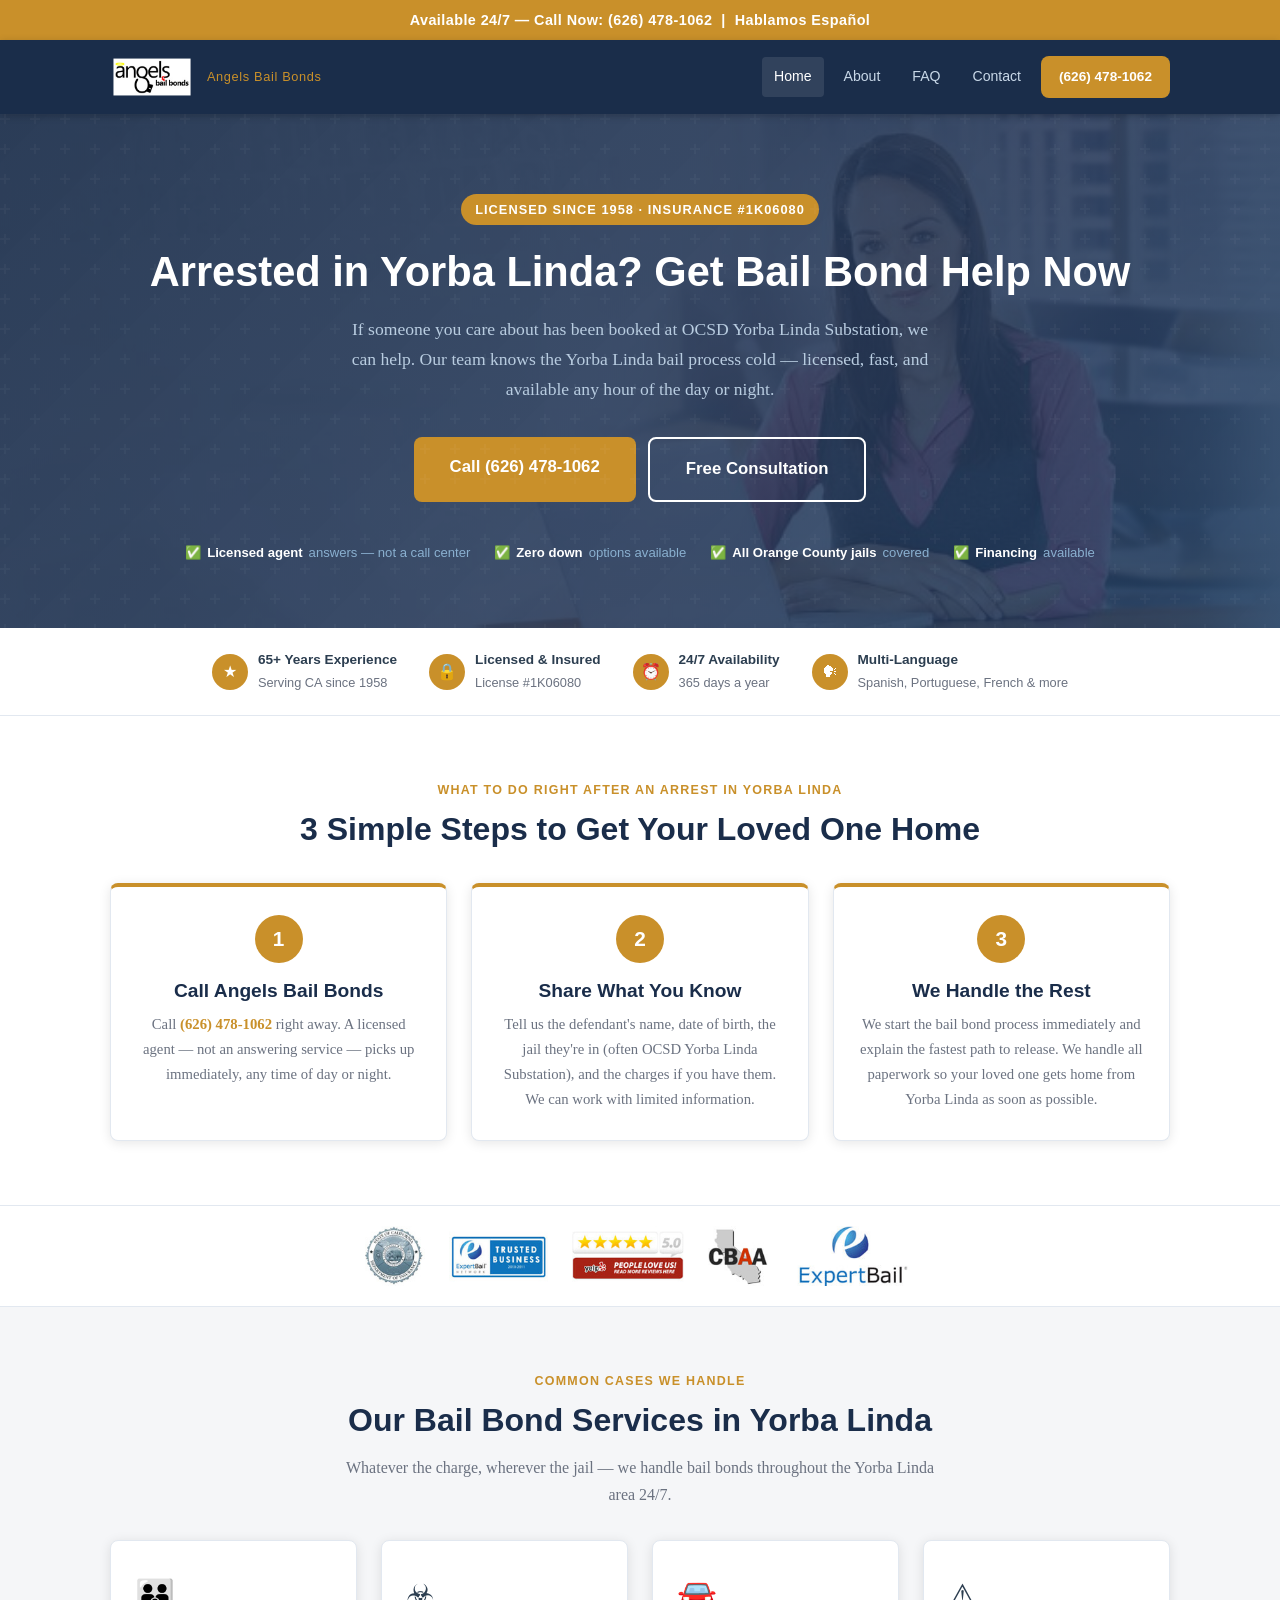
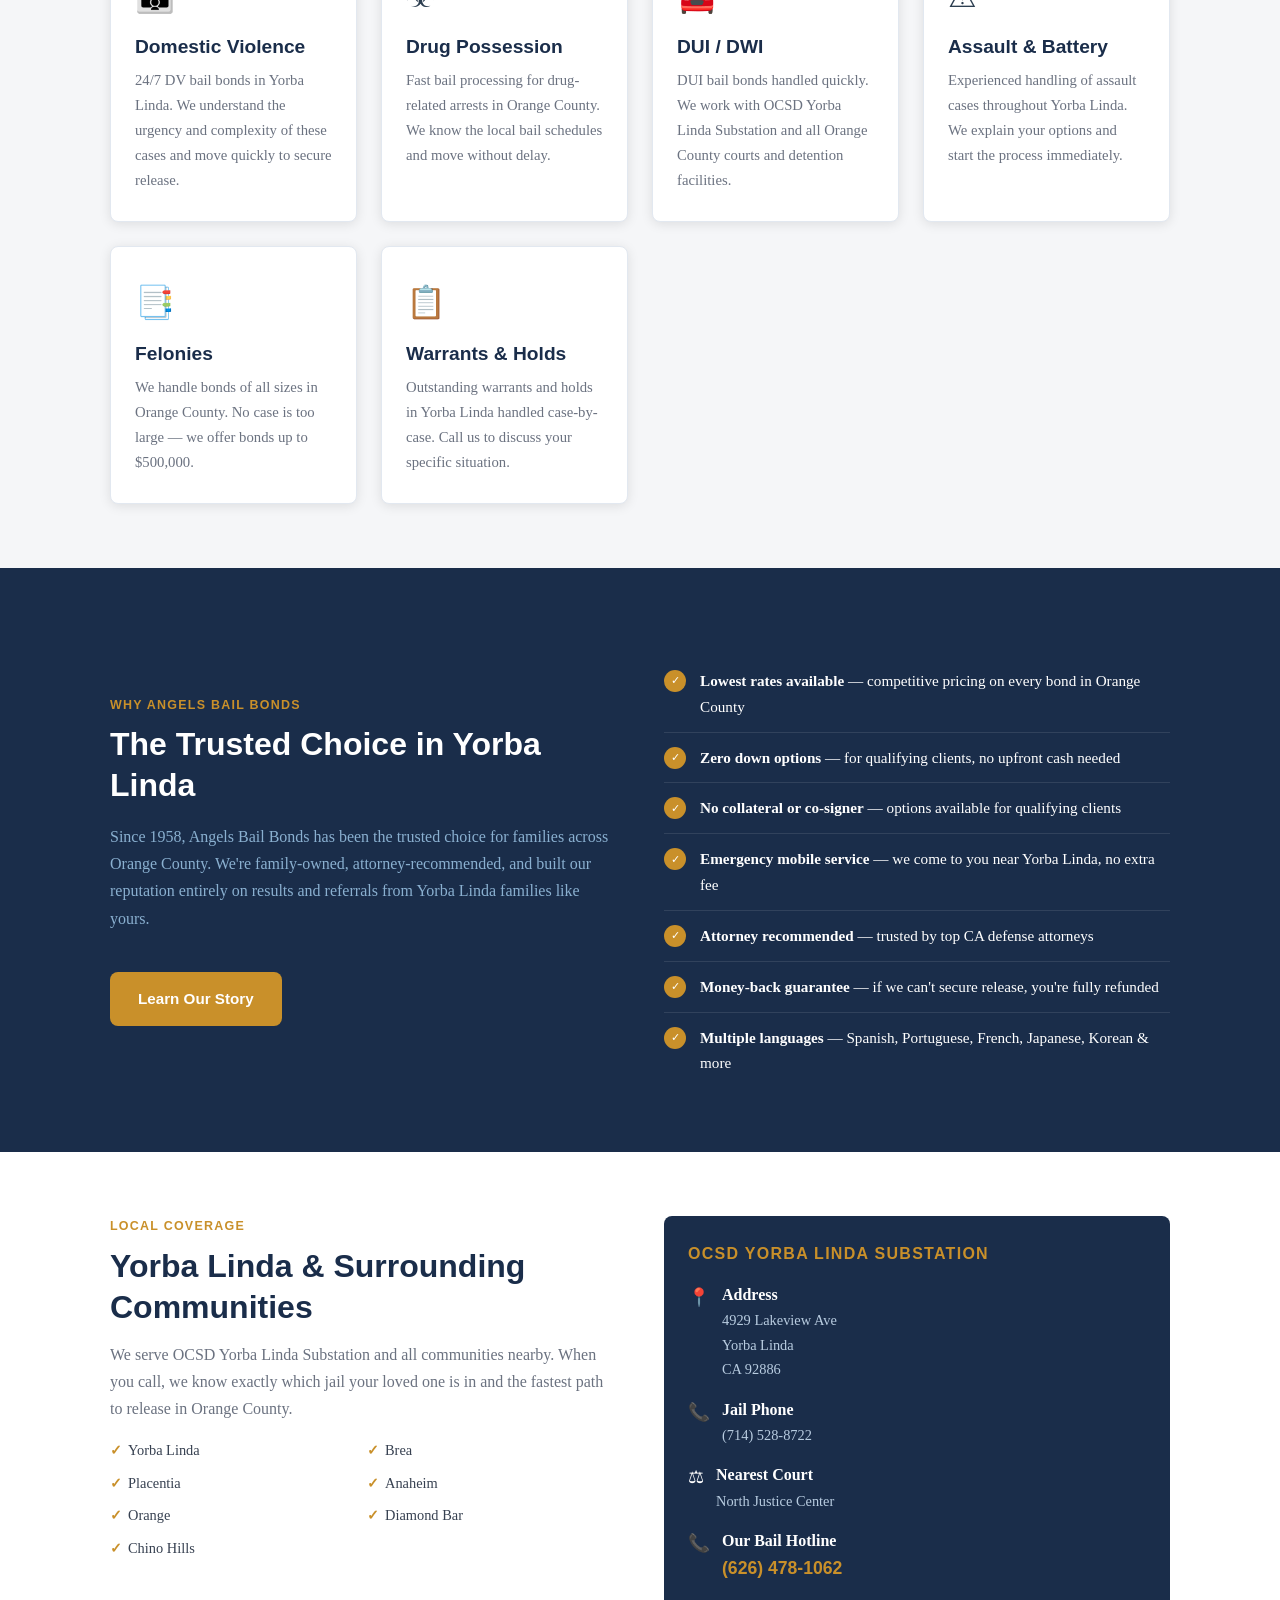
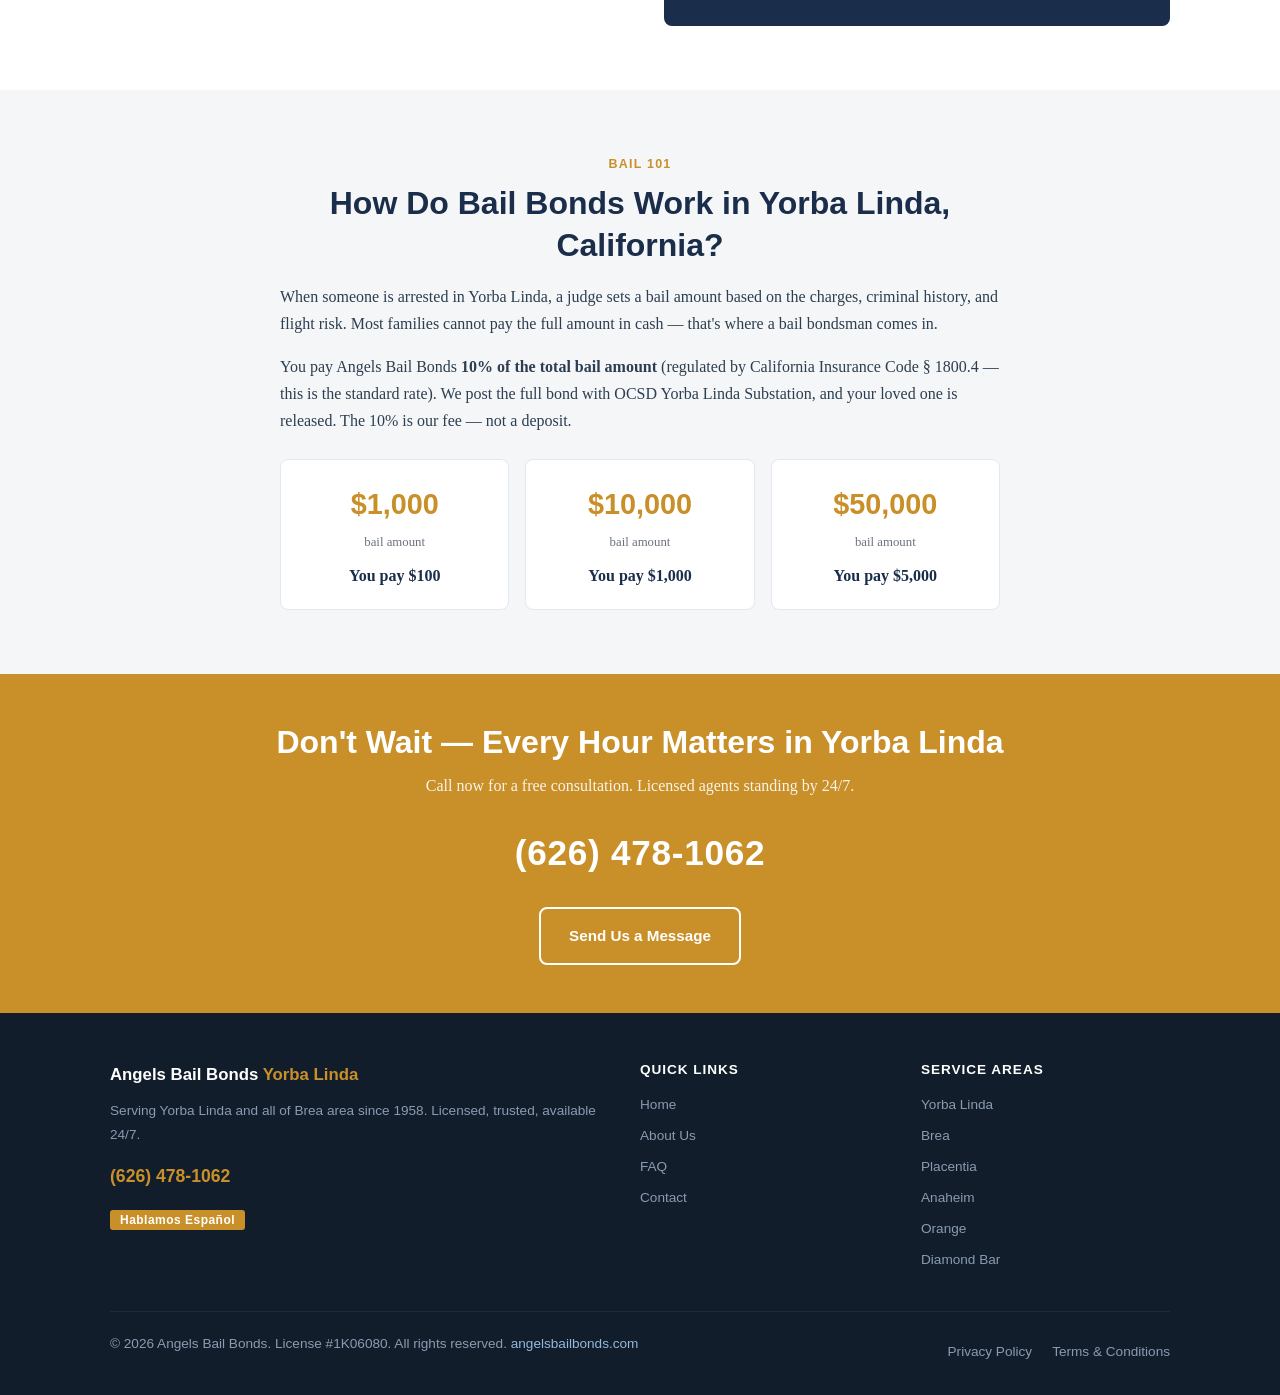
==== index.html @ 66644fff "Initial commit — yorbalindabailbonds bail bond site" ====
<!DOCTYPE html>
<html lang="en">
<head>
  <meta charset="UTF-8">
  <meta name="viewport" content="width=device-width, initial-scale=1.0">
  <title>Bail Bonds Yorba Linda | Angels Bail Bonds — (626) 478-1062</title>
  <meta name="description" content="24/7 bail bonds in Yorba Linda, CA. Angels Bail Bonds — licensed since 1958, serving OCSD Yorba Linda Substation area. Fast release. Call (626) 478-1062 now.">
  <meta name="robots" content="index, follow">
  <link rel="canonical" href="https://yorbalindabailbonds.com/">

  <meta property="og:title" content="Bail Bonds Yorba Linda | Angels Bail Bonds">
  <meta property="og:description" content="24/7 bail bonds in Yorba Linda. Licensed since 1958. Fast release. Call (626) 478-1062.">
  <meta property="og:url" content="https://yorbalindabailbonds.com/">
  <meta property="og:type" content="website">

  <link rel="icon" href="images/favicon.ico">
  <link rel="stylesheet" href="css/styles.css">

  <script type="application/ld+json">
  {
    "@context": "https://schema.org",
    "@type": "LocalBusiness",
    "@id": "https://yorbalindabailbonds.com/#localbusiness",
    "name": "Angels Bail Bonds — Yorba Linda",
    "description": "Licensed bail bond agency serving Yorba Linda and Orange County since 1958. Available 24/7.",
    "url": "https://yorbalindabailbonds.com",
    "telephone": "+16264781062",
    "address": {
      "@type": "PostalAddress",
      "streetAddress": "Near OCSD Yorba Linda Substation",
      "addressLocality": "Yorba Linda",
      "addressRegion": "CA",
      "postalCode": "92886",
      "addressCountry": "US"
    },
    "geo": {
      "@type": "GeoCoordinates",
      "latitude": 33.8886,
      "longitude": -117.8131
    },
    "hasMap": "https://maps.google.com/?q=Angels+Bail+Bonds+Yorba+Linda+CA",
    "areaServed": [
      "Yorba Linda", "Brea", "Placentia", "Anaheim", "Orange", "Diamond Bar", "Orange County"
    ],
    "openingHours": "Mo-Su 00:00-23:59",
    "hasCredential": "California Insurance License #1K06080",
    "foundingDate": "1958",
    "parentOrganization": {
      "@type": "Organization",
      "@id": "https://www.angelsbailbonds.com/#organization",
      "name": "Angels Bail Bonds",
      "url": "https://www.angelsbailbonds.com",
      "foundingDate": "1958"
    },
    "sameAs": [
      "https://www.angelsbailbonds.com",
      "https://www.facebook.com/angelsbailbonds",
      "https://www.yelp.com/biz/angels-bail-bonds"
    ],
    "knowsAbout": [
      "Bail bonds Yorba Linda",
      "OCSD Yorba Linda Substation bail process",
      "Orange County jail release procedures",
      "Domestic violence bail bonds",
      "24/7 emergency bail bonds"
    ]
  }
  </script>
</head>
<body>

  <div class="topbar">
    Available 24/7 — Call Now: <a href="tel:6264781062">(626) 478-1062</a> &nbsp;|&nbsp; Hablamos Español
  </div>
  <header class="site-header">
    <div class="container header-inner">
      <a href="index.html" class="logo">
        <img src="images/cropped-ABB-logo.png" alt="Angels Bail Bonds" style="height:40px;width:auto;vertical-align:middle;margin-right:8px">
        <span style="display:inline-block;vertical-align:middle">Angels Bail Bonds<span style="display:block;font-size:.75rem;font-weight:400;color:#94b8d8;letter-spacing:.05em"></span></span>
      </a>
      <nav>
        <a href="index.html" class="active">Home</a>
        <a href="about.html">About</a>
        <a href="faq.html">FAQ</a>
        <a href="contact.html">Contact</a>
        <a href="tel:6264781062" class="btn btn--gold" style="padding:9px 18px;font-size:.85rem;">(626) 478-1062</a>
      </nav>
      <div class="hamburger" aria-label="Menu"><span></span><span></span><span></span></div>
    </div>
    <div class="mobile-nav">
      <a href="index.html">Home</a>
      <a href="about.html">About Us</a>
      <a href="faq.html">FAQ</a>
      <a href="contact.html">Contact</a>
      <a href="tel:6264781062" style="color:#c9902a;font-weight:700;">(626) 478-1062</a>
    </div>
  </header>

  <!-- Hero -->
  <section class="hero" style="background-image:linear-gradient(135deg,rgba(26,45,74,.92) 0%,rgba(36,56,89,.88) 60%,rgba(26,58,96,.85) 100%),url('images/ABB-home-1-cover.jpg');background-size:cover;background-position:center">
    <div class="container">
      <div class="hero-badge">Licensed Since 1958 · Insurance #1K06080</div>
      <h1>Arrested in Yorba Linda? Get Bail Bond Help Now</h1>
      <p class="hero-sub">If someone you care about has been booked at OCSD Yorba Linda Substation, we can help. Our team knows the Yorba Linda bail process cold — licensed, fast, and available any hour of the day or night.</p>
      <div class="hero-ctas">
        <a href="tel:6264781062" class="btn btn--gold btn--lg">Call (626) 478-1062</a>
        <a href="contact.html" class="btn btn--outline btn--lg">Free Consultation</a>
      </div>
      <div class="hero-trust">
        <span>&#9989; <strong>Licensed agent</strong> answers — not a call center</span>
        <span>&#9989; <strong>Zero down</strong> options available</span>
        <span>&#9989; <strong>All Orange County jails</strong> covered</span>
        <span>&#9989; <strong>Financing</strong> available</span>
      </div>
    </div>
  </section>

  <!-- Trust Bar -->
  <div class="trust-bar">
    <div class="container trust-bar-inner">
      <div class="trust-item">
        <div class="trust-icon">&#9733;</div>
        <div>
          <strong style="display:block;font-family:Arial,sans-serif;font-size:.85rem">65+ Years Experience</strong>
          <span style="font-size:.8rem;color:#6b7280">Serving CA since 1958</span>
        </div>
      </div>
      <div class="trust-item">
        <div class="trust-icon">&#128274;</div>
        <div>
          <strong style="display:block;font-family:Arial,sans-serif;font-size:.85rem">Licensed &amp; Insured</strong>
          <span style="font-size:.8rem;color:#6b7280">License #1K06080</span>
        </div>
      </div>
      <div class="trust-item">
        <div class="trust-icon">&#9200;</div>
        <div>
          <strong style="display:block;font-family:Arial,sans-serif;font-size:.85rem">24/7 Availability</strong>
          <span style="font-size:.8rem;color:#6b7280">365 days a year</span>
        </div>
      </div>
      <div class="trust-item">
        <div class="trust-icon">&#128483;</div>
        <div>
          <strong style="display:block;font-family:Arial,sans-serif;font-size:.85rem">Multi-Language</strong>
          <span style="font-size:.8rem;color:#6b7280">Spanish, Portuguese, French &amp; more</span>
        </div>
      </div>
    </div>
  </div>

  <!-- 3 Steps -->
  <section class="section">
    <div class="container">
      <p class="section-label text-center">What to Do Right After an Arrest in Yorba Linda</p>
      <h2 class="text-center text-navy">3 Simple Steps to Get Your Loved One Home</h2>
      <div class="cards" style="margin-top:32px;grid-template-columns:repeat(3,1fr)">
        <div class="card" style="border-top:4px solid var(--gold);text-align:center">
          <div style="width:48px;height:48px;background:var(--gold);color:#fff;border-radius:50%;display:flex;align-items:center;justify-content:center;font-family:Arial,sans-serif;font-weight:900;font-size:1.3rem;margin:0 auto 16px">1</div>
          <h3>Call Angels Bail Bonds</h3>
          <p>Call <a href="tel:6264781062" style="color:var(--gold);font-weight:700">(626) 478-1062</a> right away. A licensed agent — not an answering service — picks up immediately, any time of day or night.</p>
        </div>
        <div class="card" style="border-top:4px solid var(--gold);text-align:center">
          <div style="width:48px;height:48px;background:var(--gold);color:#fff;border-radius:50%;display:flex;align-items:center;justify-content:center;font-family:Arial,sans-serif;font-weight:900;font-size:1.3rem;margin:0 auto 16px">2</div>
          <h3>Share What You Know</h3>
          <p>Tell us the defendant's name, date of birth, the jail they're in (often OCSD Yorba Linda Substation), and the charges if you have them. We can work with limited information.</p>
        </div>
        <div class="card" style="border-top:4px solid var(--gold);text-align:center">
          <div style="width:48px;height:48px;background:var(--gold);color:#fff;border-radius:50%;display:flex;align-items:center;justify-content:center;font-family:Arial,sans-serif;font-weight:900;font-size:1.3rem;margin:0 auto 16px">3</div>
          <h3>We Handle the Rest</h3>
          <p>We start the bail bond process immediately and explain the fastest path to release. We handle all paperwork so your loved one gets home from Yorba Linda as soon as possible.</p>
        </div>
      </div>
    </div>
  </section>

  <!-- Trust Badges -->
  <div style="background:#fff;border-top:1px solid #e2e8f0;border-bottom:1px solid #e2e8f0;padding:20px 0">
    <div class="container" style="display:flex;align-items:center;justify-content:center;gap:24px;flex-wrap:wrap">
      <img src="images/ABB-home-2-image-1.jpg" alt="Licensed Bail Bonds" style="height:60px;width:auto;object-fit:contain">
      <img src="images/ABB-home-2-image-2.jpg" alt="BBB Accredited" style="height:60px;width:auto;object-fit:contain">
      <img src="images/ABB-home-2-image-3.jpg" alt="Trusted Bail Agent" style="height:60px;width:auto;object-fit:contain">
      <img src="images/ABB-home-2-image-4.jpg" alt="24/7 Service" style="height:60px;width:auto;object-fit:contain">
      <img src="images/ABB-home-2-image-5.jpg" alt="Angels Bail Bonds" style="height:60px;width:auto;object-fit:contain">
    </div>
  </div>

  <!-- Services -->
  <section class="section section--gray">
    <div class="container">
      <p class="section-label text-center">Common Cases We Handle</p>
      <h2 class="text-center text-navy">Our Bail Bond Services in Yorba Linda</h2>
      <p class="text-center" style="max-width:600px;margin:12px auto 0;color:#6b7280">Whatever the charge, wherever the jail — we handle bail bonds throughout the Yorba Linda area 24/7.</p>
      <div class="cards" style="margin-top:32px">
        <div class="card">
          <div class="card-icon">&#128106;</div>
          <h3>Domestic Violence</h3>
          <p>24/7 DV bail bonds in Yorba Linda. We understand the urgency and complexity of these cases and move quickly to secure release.</p>
        </div>
        <div class="card">
          <div class="card-icon">&#9763;</div>
          <h3>Drug Possession</h3>
          <p>Fast bail processing for drug-related arrests in Orange County. We know the local bail schedules and move without delay.</p>
        </div>
        <div class="card">
          <div class="card-icon">&#128664;</div>
          <h3>DUI / DWI</h3>
          <p>DUI bail bonds handled quickly. We work with OCSD Yorba Linda Substation and all Orange County courts and detention facilities.</p>
        </div>
        <div class="card">
          <div class="card-icon">&#9888;</div>
          <h3>Assault &amp; Battery</h3>
          <p>Experienced handling of assault cases throughout Yorba Linda. We explain your options and start the process immediately.</p>
        </div>
        <div class="card">
          <div class="card-icon">&#128209;</div>
          <h3>Felonies</h3>
          <p>We handle bonds of all sizes in Orange County. No case is too large — we offer bonds up to $500,000.</p>
        </div>
        <div class="card">
          <div class="card-icon">&#128203;</div>
          <h3>Warrants &amp; Holds</h3>
          <p>Outstanding warrants and holds in Yorba Linda handled case-by-case. Call us to discuss your specific situation.</p>
        </div>
      </div>
    </div>
  </section>

  <!-- Why Choose Us -->
  <section class="section section--navy">
    <div class="container" style="display:grid;grid-template-columns:1fr 1fr;gap:48px;align-items:center">
      <div>
        <p class="section-label">Why Angels Bail Bonds</p>
        <h2 style="color:#fff;margin-bottom:16px">The Trusted Choice in Yorba Linda</h2>
        <p style="color:#8ab0d0">Since 1958, Angels Bail Bonds has been the trusted choice for families across Orange County. We're family-owned, attorney-recommended, and built our reputation entirely on results and referrals from Yorba Linda families like yours.</p>
        <a href="about.html" class="btn btn--gold mt-24" style="display:inline-block">Learn Our Story</a>
      </div>
      <ul class="why-list">
        <li><div class="why-check">&#10003;</div><span><strong style="color:#fff">Lowest rates available</strong> — competitive pricing on every bond in Orange County</span></li>
        <li><div class="why-check">&#10003;</div><span><strong style="color:#fff">Zero down options</strong> — for qualifying clients, no upfront cash needed</span></li>
        <li><div class="why-check">&#10003;</div><span><strong style="color:#fff">No collateral or co-signer</strong> — options available for qualifying clients</span></li>
        <li><div class="why-check">&#10003;</div><span><strong style="color:#fff">Emergency mobile service</strong> — we come to you near Yorba Linda, no extra fee</span></li>
        <li><div class="why-check">&#10003;</div><span><strong style="color:#fff">Attorney recommended</strong> — trusted by top CA defense attorneys</span></li>
        <li><div class="why-check">&#10003;</div><span><strong style="color:#fff">Money-back guarantee</strong> — if we can't secure release, you're fully refunded</span></li>
        <li><div class="why-check">&#10003;</div><span><strong style="color:#fff">Multiple languages</strong> — Spanish, Portuguese, French, Japanese, Korean &amp; more</span></li>
      </ul>
    </div>
  </section>

  <!-- Local Coverage -->
  <section class="section">
    <div class="container">
      <div style="display:grid;grid-template-columns:1fr 1fr;gap:48px;align-items:start">
        <div>
          <p class="section-label">Local Coverage</p>
          <h2 class="text-navy">Yorba Linda &amp; Surrounding Communities</h2>
          <p style="margin-top:12px;color:#6b7280">We serve OCSD Yorba Linda Substation and all communities nearby. When you call, we know exactly which jail your loved one is in and the fastest path to release in Orange County.</p>
          <ul style="margin-top:16px;display:grid;grid-template-columns:1fr 1fr;gap:8px;list-style:none">
            <li style="display:flex;align-items:center;gap:6px;font-size:.9rem;color:#374151"><span style="color:var(--gold);font-weight:700">&#10003;</span> Yorba Linda</li>
            <li style="display:flex;align-items:center;gap:6px;font-size:.9rem;color:#374151"><span style="color:var(--gold);font-weight:700">&#10003;</span> Brea</li>
            <li style="display:flex;align-items:center;gap:6px;font-size:.9rem;color:#374151"><span style="color:var(--gold);font-weight:700">&#10003;</span> Placentia</li>
            <li style="display:flex;align-items:center;gap:6px;font-size:.9rem;color:#374151"><span style="color:var(--gold);font-weight:700">&#10003;</span> Anaheim</li>
            <li style="display:flex;align-items:center;gap:6px;font-size:.9rem;color:#374151"><span style="color:var(--gold);font-weight:700">&#10003;</span> Orange</li>
            <li style="display:flex;align-items:center;gap:6px;font-size:.9rem;color:#374151"><span style="color:var(--gold);font-weight:700">&#10003;</span> Diamond Bar</li>
            <li style="display:flex;align-items:center;gap:6px;font-size:.9rem;color:#374151"><span style="color:var(--gold);font-weight:700">&#10003;</span> Chino Hills</li>
          </ul>
        </div>
        <div class="info-box">
          <h3>OCSD Yorba Linda Substation</h3>
          <div class="info-row">
            <div class="info-row-icon">&#128205;</div>
            <div>
              <strong>Address</strong>
              <p>4929 Lakeview Ave<br>Yorba Linda<br>CA 92886</p>
            </div>
          </div>
          <div class="info-row">
            <div class="info-row-icon">&#128222;</div>
            <div>
              <strong>Jail Phone</strong>
              <p>(714) 528-8722</p>
            </div>
          </div>
          <div class="info-row">
            <div class="info-row-icon">&#9878;</div>
            <div>
              <strong>Nearest Court</strong>
              <p>North Justice Center</p>
            </div>
          </div>
          <div class="info-row">
            <div class="info-row-icon">&#128222;</div>
            <div>
              <strong>Our Bail Hotline</strong>
              <p><a href="tel:6264781062" style="color:#c9902a;font-family:Arial,sans-serif;font-weight:700;font-size:1.1rem">(626) 478-1062</a></p>
            </div>
          </div>
        </div>
      </div>
    </div>
  </section>

  <!-- How Bail Works -->
  <section class="section section--gray">
    <div class="container" style="max-width:760px">
      <p class="section-label text-center">Bail 101</p>
      <h2 class="text-center text-navy">How Do Bail Bonds Work in Yorba Linda, California?</h2>
      <p style="margin-top:16px">When someone is arrested in Yorba Linda, a judge sets a bail amount based on the charges, criminal history, and flight risk. Most families cannot pay the full amount in cash — that's where a bail bondsman comes in.</p>
      <p>You pay Angels Bail Bonds <strong>10% of the total bail amount</strong> (regulated by California Insurance Code § 1800.4 — this is the standard rate). We post the full bond with OCSD Yorba Linda Substation, and your loved one is released. The 10% is our fee — not a deposit.</p>
      <div style="display:grid;grid-template-columns:1fr 1fr 1fr;gap:16px;margin-top:24px;text-align:center">
        <div style="background:#fff;border:1px solid var(--border);border-radius:8px;padding:20px">
          <div style="font-size:1.8rem;font-weight:900;font-family:Arial,sans-serif;color:var(--gold)">$1,000</div>
          <div style="font-size:.8rem;color:#6b7280;margin-top:4px">bail amount</div>
          <div style="font-size:1rem;font-weight:700;color:var(--navy);margin-top:8px">You pay $100</div>
        </div>
        <div style="background:#fff;border:1px solid var(--border);border-radius:8px;padding:20px">
          <div style="font-size:1.8rem;font-weight:900;font-family:Arial,sans-serif;color:var(--gold)">$10,000</div>
          <div style="font-size:.8rem;color:#6b7280;margin-top:4px">bail amount</div>
          <div style="font-size:1rem;font-weight:700;color:var(--navy);margin-top:8px">You pay $1,000</div>
        </div>
        <div style="background:#fff;border:1px solid var(--border);border-radius:8px;padding:20px">
          <div style="font-size:1.8rem;font-weight:900;font-family:Arial,sans-serif;color:var(--gold)">$50,000</div>
          <div style="font-size:.8rem;color:#6b7280;margin-top:4px">bail amount</div>
          <div style="font-size:1rem;font-weight:700;color:var(--navy);margin-top:8px">You pay $5,000</div>
        </div>
      </div>
    </div>
  </section>

  <!-- CTA Banner -->
  <div class="cta-banner">
    <div class="container">
      <h2>Don't Wait — Every Hour Matters in Yorba Linda</h2>
      <p>Call now for a free consultation. Licensed agents standing by 24/7.</p>
      <a class="cta-phone" href="tel:6264781062">(626) 478-1062</a>
      <a href="contact.html" class="btn btn--outline">Send Us a Message</a>
    </div>
  </div>

  <footer class="site-footer">
    <div class="container">
      <div class="footer-grid">
        <div>
          <div class="footer-logo">Angels Bail Bonds <span>Yorba Linda</span></div>
          <p>Serving Yorba Linda and all of Brea area since 1958. Licensed, trusted, available 24/7.</p>
          <p style="margin-top:12px"><a href="tel:6264781062" style="color:#c9902a;font-weight:700;font-family:Arial,sans-serif;font-size:1.1rem">(626) 478-1062</a></p>
          <p style="margin-top:8px"><span class="spanish-badge">Hablamos Español</span></p>
        </div>
        <div class="footer-col">
          <h4>Quick Links</h4>
          <ul>
            <li><a href="index.html">Home</a></li>
            <li><a href="about.html">About Us</a></li>
            <li><a href="faq.html">FAQ</a></li>
            <li><a href="contact.html">Contact</a></li>
          </ul>
        </div>
        <div class="footer-col">
          <h4>Service Areas</h4>
          <ul>
            <li><a href="#">Yorba Linda</a></li>
            <li><a href="#">Brea</a></li>
            <li><a href="#">Placentia</a></li>
            <li><a href="#">Anaheim</a></li>
            <li><a href="#">Orange</a></li>
            <li><a href="#">Diamond Bar</a></li>
          </ul>
        </div>
      </div>
      <div class="footer-bottom">
        <p>&copy; 2026 Angels Bail Bonds. License #1K06080. All rights reserved. <a href="https://www.angelsbailbonds.com" style="color:#94b8d8">angelsbailbonds.com</a></p>
        <div class="footer-links">
          <a href="privacy.html">Privacy Policy</a>
          <a href="terms.html">Terms &amp; Conditions</a>
        </div>
      </div>
    </div>
  </footer>
  <script src="js/main.js"></script>
</body>
</html>
---- css/styles.css ----
/* ── Reset & Base ─────────────────────────────────────────────────────────── */
*, *::before, *::after { box-sizing: border-box; margin: 0; padding: 0; }

:root {
  --navy:   #1a2d4a;
  --navy2:  #243859;
  --gold:   #c9902a;
  --gold2:  #e0a83a;
  --white:  #ffffff;
  --gray:   #f5f6f8;
  --text:   #2c3e50;
  --muted:  #6b7280;
  --border: #e2e8f0;
  --radius: 8px;
  --shadow: 0 2px 12px rgba(0,0,0,.10);
}

html { scroll-behavior: smooth; }
body { font-family: 'Georgia', serif; color: var(--text); line-height: 1.7; font-size: 16px; }
a { color: var(--gold); text-decoration: none; }
a:hover { color: var(--gold2); }
img { max-width: 100%; height: auto; }
ul { list-style: none; }

/* ── Typography ───────────────────────────────────────────────────────────── */
h1, h2, h3, h4 { font-family: 'Arial', sans-serif; line-height: 1.3; }
h1 { font-size: clamp(1.8rem, 4vw, 2.6rem); }
h2 { font-size: clamp(1.4rem, 3vw, 2rem); }
h3 { font-size: 1.2rem; }
p  { margin-bottom: 1rem; }

/* ── Layout ───────────────────────────────────────────────────────────────── */
.container { max-width: 1100px; margin: 0 auto; padding: 0 20px; }
.section    { padding: 64px 0; }
.section--gray { background: var(--gray); }
.section--navy { background: var(--navy); color: var(--white); }

/* ── Buttons ──────────────────────────────────────────────────────────────── */
.btn {
  display: inline-block;
  padding: 14px 28px;
  border-radius: var(--radius);
  font-family: Arial, sans-serif;
  font-weight: 700;
  font-size: .95rem;
  text-align: center;
  cursor: pointer;
  transition: .2s;
  border: none;
}
.btn--gold   { background: var(--gold);  color: var(--white); }
.btn--gold:hover { background: var(--gold2); color: var(--white); }
.btn--outline { background: transparent; color: var(--white); border: 2px solid var(--white); }
.btn--outline:hover { background: var(--white); color: var(--navy); }
.btn--lg { padding: 16px 36px; font-size: 1.05rem; }

/* ── Top Bar ──────────────────────────────────────────────────────────────── */
.topbar {
  background: var(--gold);
  color: var(--white);
  text-align: center;
  padding: 8px 20px;
  font-size: .9rem;
  font-family: Arial, sans-serif;
  font-weight: 700;
  letter-spacing: .03em;
}
.topbar a { color: var(--white); }

/* ── Header / Nav ─────────────────────────────────────────────────────────── */
.site-header {
  background: var(--navy);
  padding: 16px 0;
  position: sticky;
  top: 0;
  z-index: 100;
  box-shadow: 0 2px 8px rgba(0,0,0,.2);
}
.header-inner {
  display: flex;
  align-items: center;
  justify-content: space-between;
  gap: 16px;
}
.logo {
  color: var(--white);
  font-family: Arial, sans-serif;
  font-weight: 900;
  font-size: 1.2rem;
  line-height: 1.2;
  letter-spacing: -.01em;
}
.logo span { color: var(--gold); display: block; font-size: .8rem; font-weight: 400; letter-spacing: .05em; }
nav { display: flex; align-items: center; gap: 8px; }
nav a {
  color: #c8d8e8;
  font-family: Arial, sans-serif;
  font-size: .88rem;
  padding: 8px 12px;
  border-radius: 4px;
  transition: .15s;
}
nav a:hover, nav a.active { color: var(--white); background: rgba(255,255,255,.1); }
.nav-phone {
  color: var(--gold) !important;
  font-weight: 700 !important;
  font-size: .95rem !important;
  border: 1px solid var(--gold) !important;
}
.nav-phone:hover { background: var(--gold) !important; color: var(--white) !important; }

/* Mobile hamburger */
.hamburger { display: none; flex-direction: column; gap: 5px; cursor: pointer; padding: 8px; }
.hamburger span { display: block; width: 24px; height: 2px; background: var(--white); border-radius: 2px; transition: .3s; }
.mobile-nav {
  display: none;
  flex-direction: column;
  background: var(--navy2);
  padding: 12px 0;
}
.mobile-nav a {
  color: #c8d8e8;
  font-family: Arial, sans-serif;
  font-size: .95rem;
  padding: 12px 20px;
  display: block;
  border-bottom: 1px solid rgba(255,255,255,.06);
}
.mobile-nav a:hover { color: var(--white); background: rgba(255,255,255,.05); }
.mobile-nav.open { display: flex; }

@media (max-width: 700px) {
  nav { display: none; }
  .hamburger { display: flex; }
}

/* ── Hero ─────────────────────────────────────────────────────────────────── */
.hero {
  background: linear-gradient(135deg, var(--navy) 0%, var(--navy2) 60%, #1a3a60 100%);
  color: var(--white);
  padding: 80px 0 64px;
  text-align: center;
  position: relative;
  overflow: hidden;
}
.hero::before {
  content: '';
  position: absolute; inset: 0;
  background: url("data:image/svg+xml,%3Csvg width='60' height='60' viewBox='0 0 60 60' xmlns='http://www.w3.org/2000/svg'%3E%3Cg fill='none' fill-rule='evenodd'%3E%3Cg fill='%23ffffff' fill-opacity='0.03'%3E%3Cpath d='M36 34v-4h-2v4h-4v2h4v4h2v-4h4v-2h-4zm0-30V0h-2v4h-4v2h4v4h2V6h4V4h-4zM6 34v-4H4v4H0v2h4v4h2v-4h4v-2H6zM6 4V0H4v4H0v2h4v4h2V6h4V4H6z'/%3E%3C/g%3E%3C/g%3E%3C/svg%3E");
}
.hero-badge {
  display: inline-block;
  background: var(--gold);
  color: var(--white);
  font-family: Arial, sans-serif;
  font-size: .8rem;
  font-weight: 700;
  letter-spacing: .08em;
  text-transform: uppercase;
  padding: 5px 14px;
  border-radius: 20px;
  margin-bottom: 20px;
}
.hero h1 { color: var(--white); margin-bottom: 16px; }
.hero h1 em { color: var(--gold); font-style: normal; }
.hero-sub { font-size: 1.1rem; color: #b8cce0; max-width: 580px; margin: 0 auto 32px; }
.hero-ctas { display: flex; gap: 12px; justify-content: center; flex-wrap: wrap; margin-bottom: 40px; }
.hero-trust {
  display: flex;
  justify-content: center;
  gap: 24px;
  flex-wrap: wrap;
  font-family: Arial, sans-serif;
  font-size: .82rem;
  color: #8ab0d0;
}
.hero-trust span { display: flex; align-items: center; gap: 6px; }
.hero-trust strong { color: var(--white); }

/* ── Trust Badges ─────────────────────────────────────────────────────────── */
.trust-bar {
  background: var(--white);
  border-bottom: 1px solid var(--border);
  padding: 20px 0;
}
.trust-bar-inner {
  display: flex;
  justify-content: center;
  flex-wrap: wrap;
  gap: 32px;
}
.trust-item {
  display: flex;
  align-items: center;
  gap: 10px;
  font-family: Arial, sans-serif;
  font-size: .88rem;
  color: var(--text);
}
.trust-icon {
  width: 36px; height: 36px;
  background: var(--gold);
  border-radius: 50%;
  display: flex; align-items: center; justify-content: center;
  color: var(--white);
  font-size: 1rem;
  flex-shrink: 0;
}

/* ── Feature Cards ────────────────────────────────────────────────────────── */
.cards {
  display: grid;
  grid-template-columns: repeat(auto-fit, minmax(240px, 1fr));
  gap: 24px;
  margin-top: 40px;
}
.card {
  background: var(--white);
  border: 1px solid var(--border);
  border-radius: var(--radius);
  padding: 28px 24px;
  box-shadow: var(--shadow);
  transition: transform .2s;
}
.card:hover { transform: translateY(-3px); }
.card-icon { font-size: 2rem; margin-bottom: 12px; }
.card h3 { margin-bottom: 8px; color: var(--navy); }
.card p  { color: var(--muted); font-size: .92rem; margin: 0; }

/* ── Why Choose Us ────────────────────────────────────────────────────────── */
.why-list { list-style: none; padding: 0; margin-top: 24px; }
.why-list li {
  display: flex;
  align-items: flex-start;
  gap: 14px;
  padding: 12px 0;
  border-bottom: 1px solid rgba(255,255,255,.1);
  font-size: .95rem;
}
.why-list li:last-child { border-bottom: none; }
.why-check {
  width: 22px; height: 22px; flex-shrink: 0;
  background: var(--gold);
  border-radius: 50%;
  display: flex; align-items: center; justify-content: center;
  font-size: .7rem;
  margin-top: 2px;
}

/* ── CTA Banner ───────────────────────────────────────────────────────────── */
.cta-banner {
  background: var(--gold);
  color: var(--white);
  text-align: center;
  padding: 48px 20px;
}
.cta-banner h2 { color: var(--white); margin-bottom: 8px; }
.cta-banner p  { margin-bottom: 24px; font-size: 1rem; opacity: .9; }
.cta-phone {
  font-family: Arial, sans-serif;
  font-size: 2.2rem;
  font-weight: 900;
  color: var(--white);
  display: block;
  margin-bottom: 24px;
  letter-spacing: .02em;
}

/* ── FAQ ──────────────────────────────────────────────────────────────────── */
.faq-list { margin-top: 32px; }
.faq-item {
  border: 1px solid var(--border);
  border-radius: var(--radius);
  margin-bottom: 8px;
  overflow: hidden;
}
.faq-q {
  width: 100%;
  background: var(--white);
  border: none;
  text-align: left;
  padding: 18px 20px;
  cursor: pointer;
  display: flex;
  justify-content: space-between;
  align-items: center;
  font-family: Arial, sans-serif;
  font-size: .95rem;
  font-weight: 700;
  color: var(--navy);
  gap: 12px;
}
.faq-q:hover { background: var(--gray); }
.faq-q .arrow { font-size: .8rem; transition: transform .25s; flex-shrink: 0; }
.faq-q[aria-expanded="true"] .arrow { transform: rotate(180deg); }
.faq-a {
  display: none;
  padding: 0 20px 18px;
  font-size: .92rem;
  color: var(--muted);
  background: var(--white);
}
.faq-a.open { display: block; }

/* ── Contact Form ─────────────────────────────────────────────────────────── */
.contact-grid {
  display: grid;
  grid-template-columns: 1fr 1fr;
  gap: 48px;
  align-items: start;
}
@media (max-width: 700px) { .contact-grid { grid-template-columns: 1fr; } }

.form-group { margin-bottom: 16px; }
.form-group label {
  display: block;
  font-family: Arial, sans-serif;
  font-size: .85rem;
  font-weight: 700;
  color: var(--navy);
  margin-bottom: 6px;
}
.form-group input,
.form-group textarea,
.form-group select {
  width: 100%;
  padding: 12px 14px;
  border: 1px solid var(--border);
  border-radius: var(--radius);
  font-family: Georgia, serif;
  font-size: .95rem;
  color: var(--text);
  background: var(--white);
  transition: border-color .15s;
}
.form-group input:focus,
.form-group textarea:focus {
  outline: none;
  border-color: var(--gold);
  box-shadow: 0 0 0 3px rgba(201,144,42,.1);
}
.form-group textarea { min-height: 120px; resize: vertical; }
.form-success {
  display: none;
  background: #f0fdf4;
  border: 1px solid #86efac;
  border-radius: var(--radius);
  padding: 16px 20px;
  color: #166534;
  font-family: Arial, sans-serif;
  font-size: .9rem;
  margin-top: 12px;
}
.form-success.show { display: block; }

/* ── Info Box ─────────────────────────────────────────────────────────────── */
.info-box {
  background: var(--navy);
  color: var(--white);
  border-radius: var(--radius);
  padding: 28px 24px;
}
.info-box h3 { color: var(--gold); margin-bottom: 16px; font-size: 1rem; text-transform: uppercase; letter-spacing: .08em; }
.info-row { display: flex; gap: 12px; margin-bottom: 14px; align-items: flex-start; }
.info-row-icon { font-size: 1.1rem; margin-top: 2px; flex-shrink: 0; }
.info-row p { margin: 0; font-size: .9rem; color: #b8cce0; }
.info-row strong { color: var(--white); display: block; }
.badge-row { display: flex; gap: 10px; flex-wrap: wrap; margin-top: 20px; }
.badge {
  background: rgba(255,255,255,.08);
  border: 1px solid rgba(255,255,255,.15);
  border-radius: 4px;
  padding: 5px 12px;
  font-family: Arial, sans-serif;
  font-size: .78rem;
  color: #b8cce0;
}

/* ── Footer ───────────────────────────────────────────────────────────────── */
.site-footer {
  background: #111d2b;
  color: #8a9bb0;
  padding: 48px 0 24px;
  font-family: Arial, sans-serif;
  font-size: .85rem;
}
.footer-grid {
  display: grid;
  grid-template-columns: 2fr 1fr 1fr;
  gap: 32px;
  margin-bottom: 32px;
}
@media (max-width: 600px) { .footer-grid { grid-template-columns: 1fr; } }
.footer-logo { color: var(--white); font-weight: 900; font-size: 1.05rem; margin-bottom: 10px; }
.footer-logo span { color: var(--gold); }
.footer-col h4 { color: var(--white); font-size: .85rem; text-transform: uppercase; letter-spacing: .07em; margin-bottom: 14px; }
.footer-col ul li { margin-bottom: 8px; }
.footer-col ul li a { color: #8a9bb0; transition: color .15s; }
.footer-col ul li a:hover { color: var(--gold); }
.footer-bottom {
  border-top: 1px solid rgba(255,255,255,.06);
  padding-top: 20px;
  display: flex;
  justify-content: space-between;
  align-items: center;
  flex-wrap: wrap;
  gap: 10px;
}
.footer-links { display: flex; gap: 20px; }
.footer-links a { color: #8a9bb0; }
.footer-links a:hover { color: var(--gold); }
.spanish-badge {
  background: var(--gold);
  color: var(--white);
  font-size: .75rem;
  font-weight: 700;
  padding: 3px 10px;
  border-radius: 3px;
  letter-spacing: .04em;
}

/* ── Page Hero (inner pages) ─────────────────────────────────────────────── */
.page-hero {
  background: var(--navy);
  color: var(--white);
  padding: 48px 0 40px;
  text-align: center;
}
.page-hero h1 { color: var(--white); margin-bottom: 8px; }
.page-hero p  { color: #8ab0d0; }
.breadcrumb { font-size: .82rem; color: #8ab0d0; margin-bottom: 12px; }
.breadcrumb a { color: var(--gold); }

/* ── Utilities ────────────────────────────────────────────────────────────── */
.text-center { text-align: center; }
.text-gold   { color: var(--gold); }
.text-navy   { color: var(--navy); }
.mt-8  { margin-top: 8px;  }
.mt-16 { margin-top: 16px; }
.mt-24 { margin-top: 24px; }
.mb-0  { margin-bottom: 0; }
.section-label {
  font-family: Arial, sans-serif;
  font-size: .78rem;
  font-weight: 700;
  text-transform: uppercase;
  letter-spacing: .1em;
  color: var(--gold);
  margin-bottom: 8px;
}
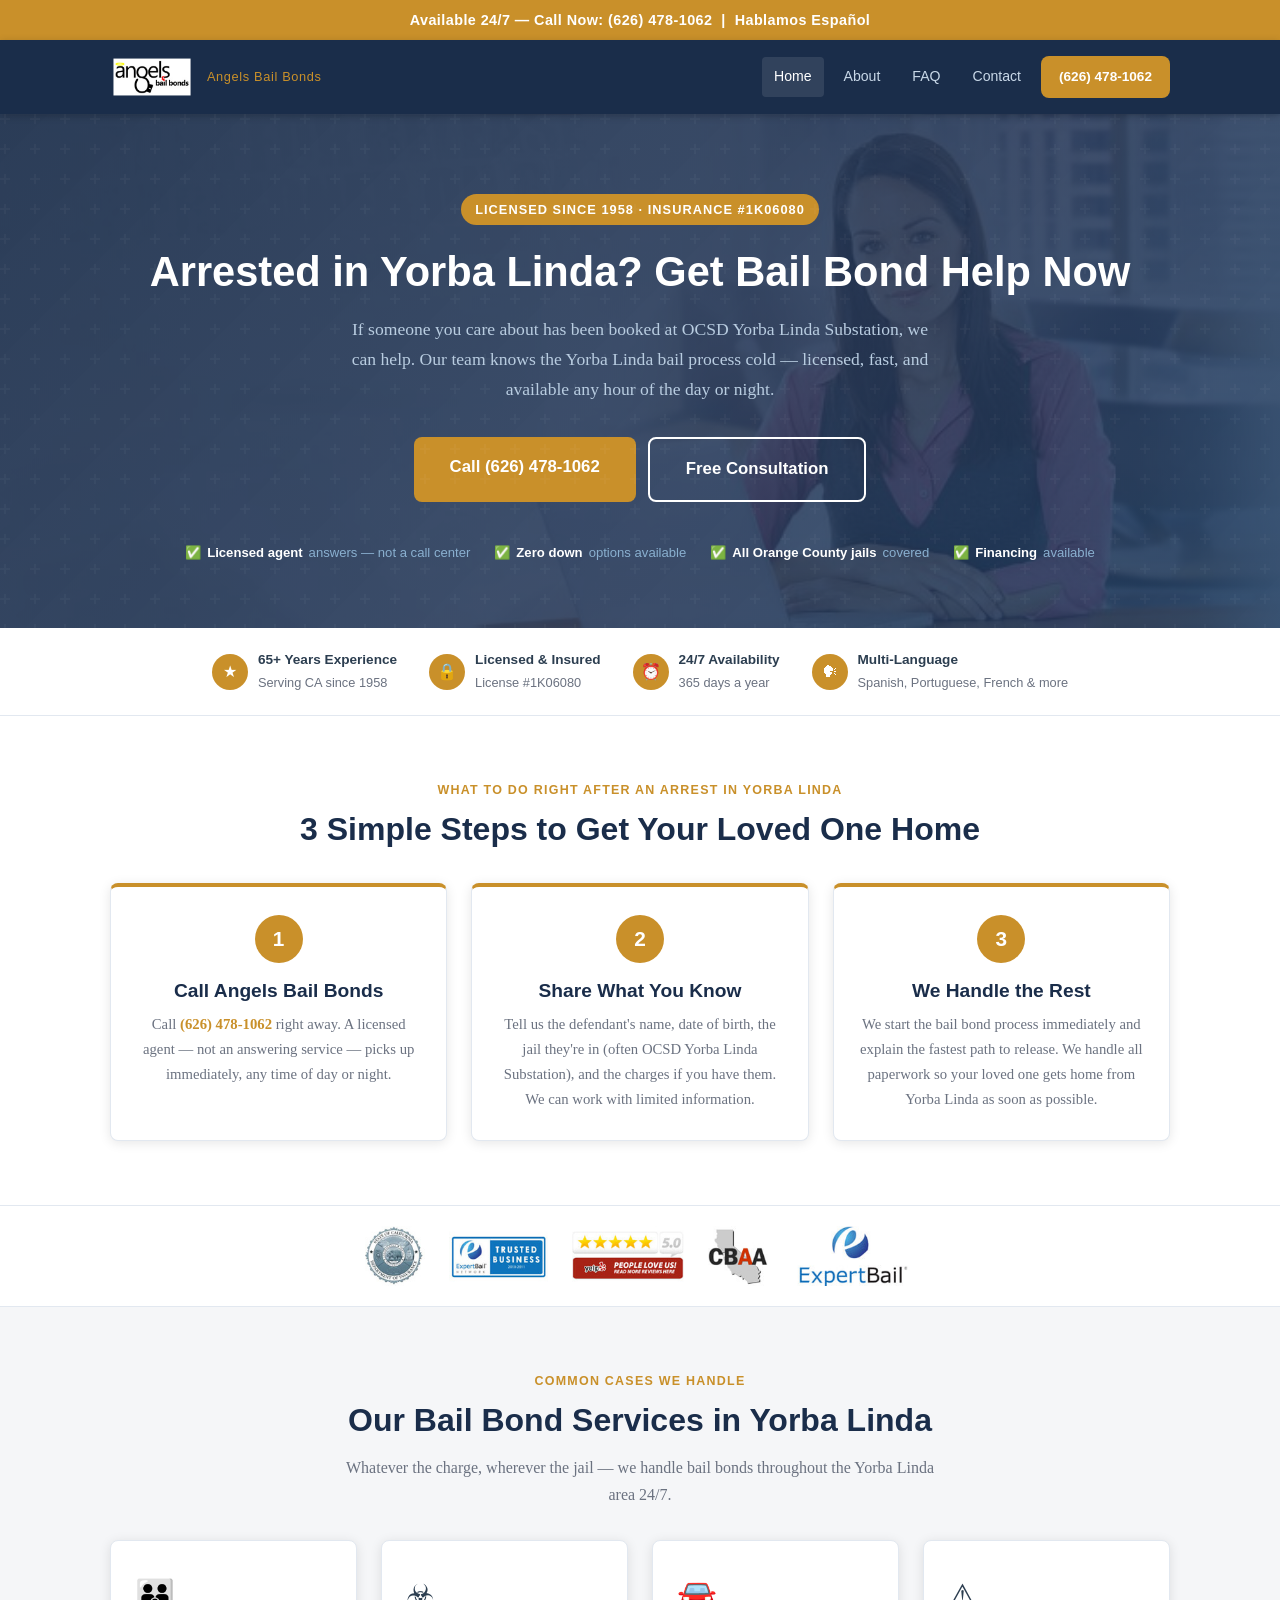
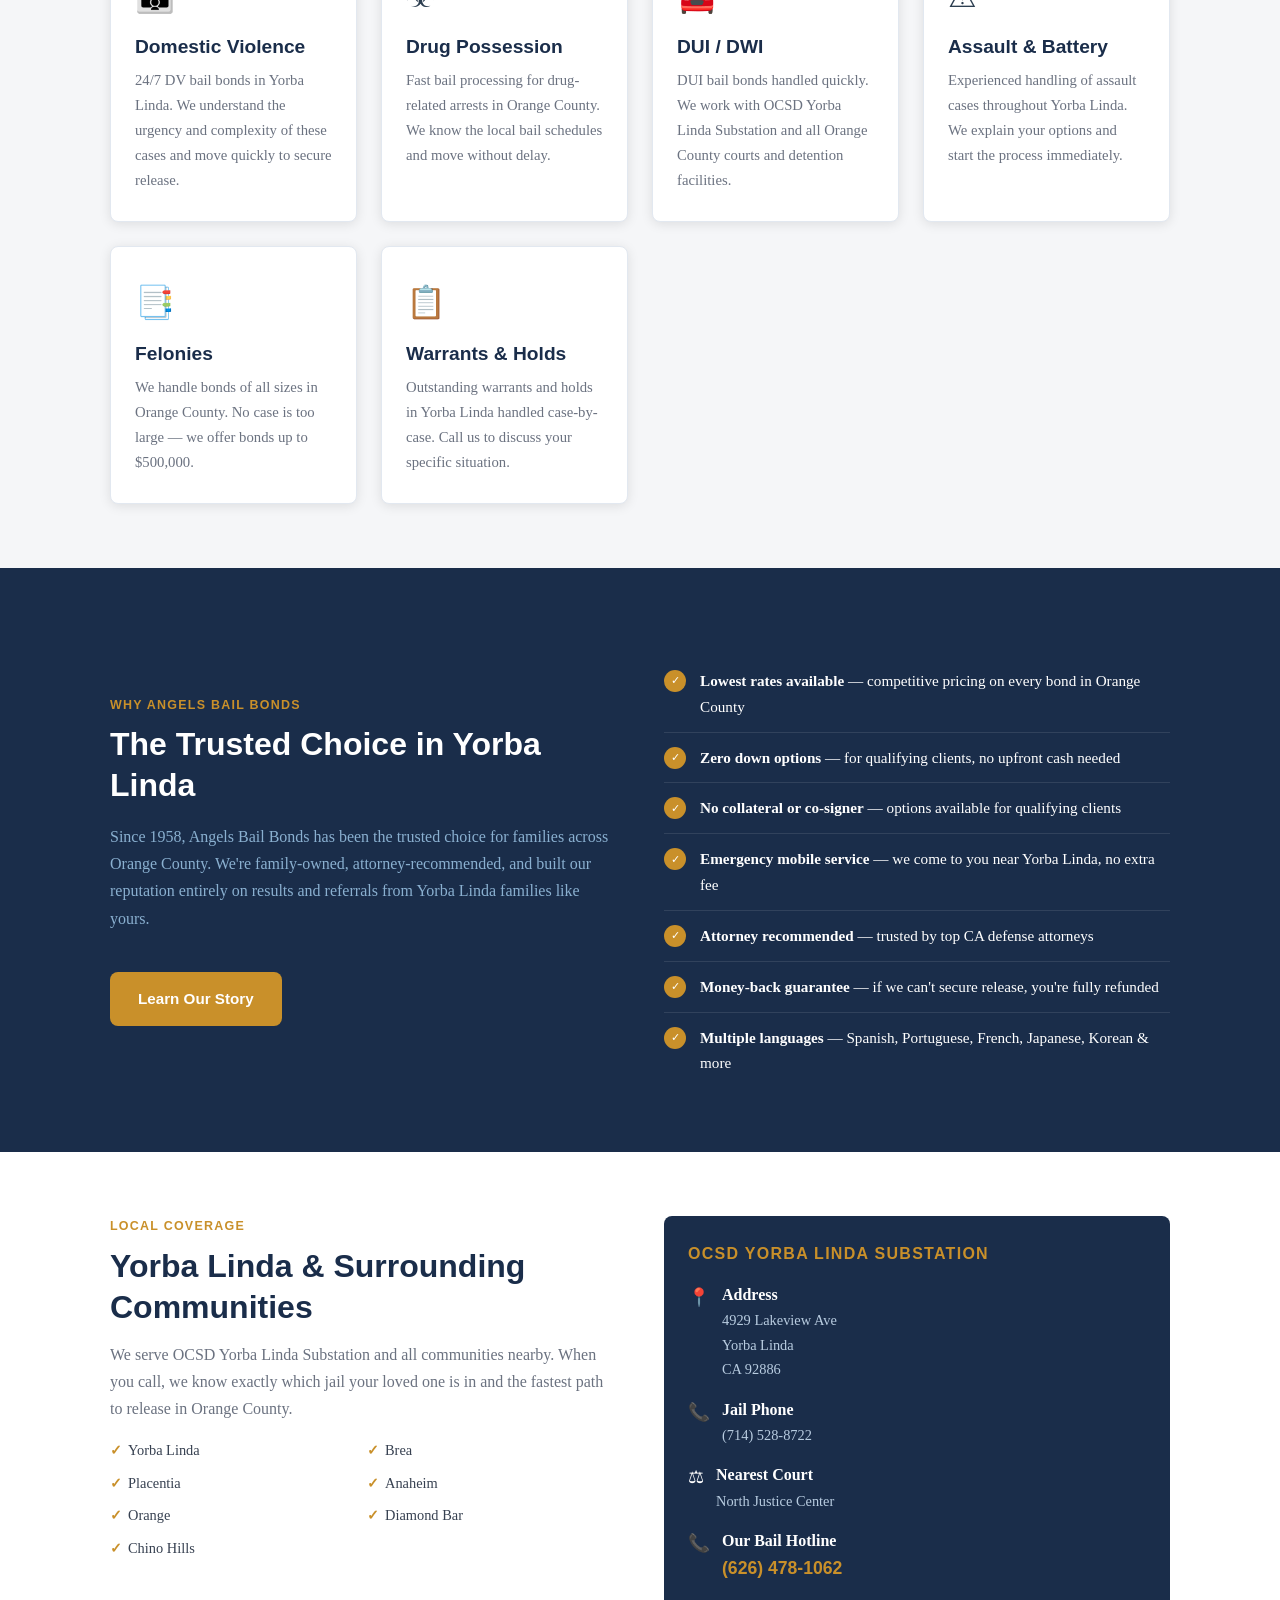
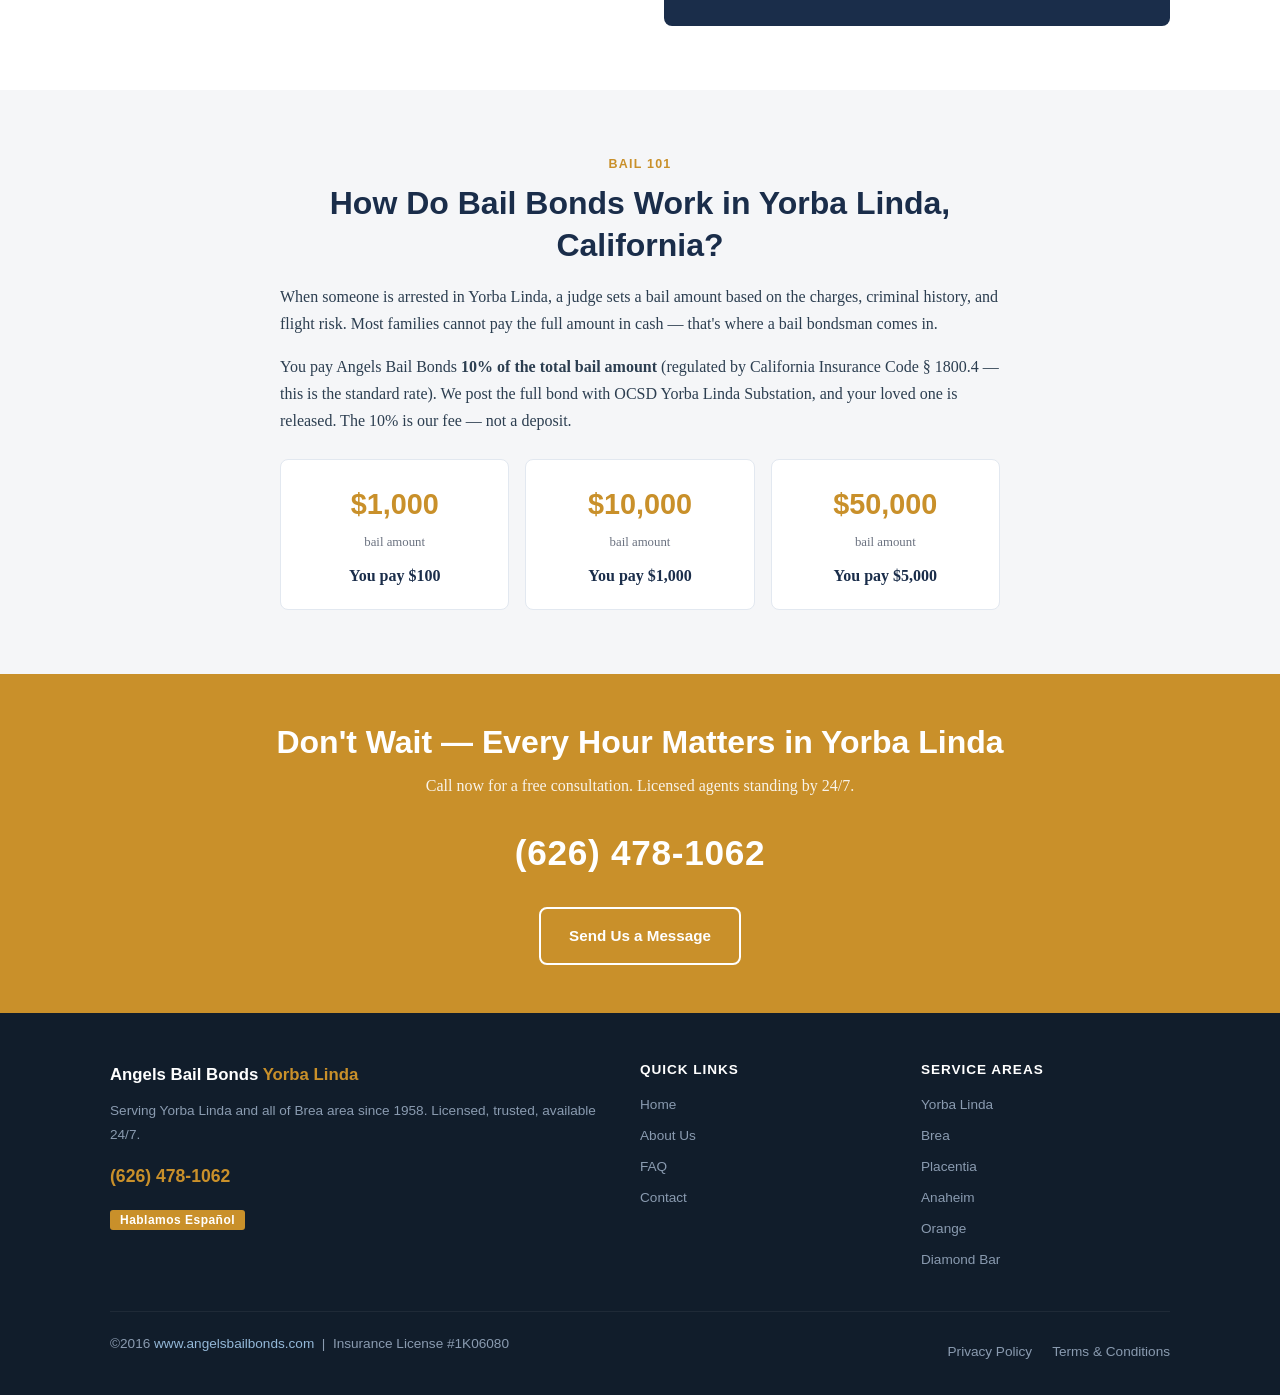
==== commit 6e60566b: "Initial commit — yorbalindabailbonds bail bond site" ====
--- a/index.html
+++ b/index.html
@@ -368,7 +368,7 @@
         </div>
       </div>
       <div class="footer-bottom">
-        <p>&copy; 2026 Angels Bail Bonds. License #1K06080. All rights reserved. <a href="https://www.angelsbailbonds.com" style="color:#94b8d8">angelsbailbonds.com</a></p>
+        <p>&copy;2016 <a href="https://www.angelsbailbonds.com" style="color:#94b8d8">www.angelsbailbonds.com</a> &nbsp;|&nbsp; Insurance License #1K06080</p>
         <div class="footer-links">
           <a href="privacy.html">Privacy Policy</a>
           <a href="terms.html">Terms &amp; Conditions</a>
